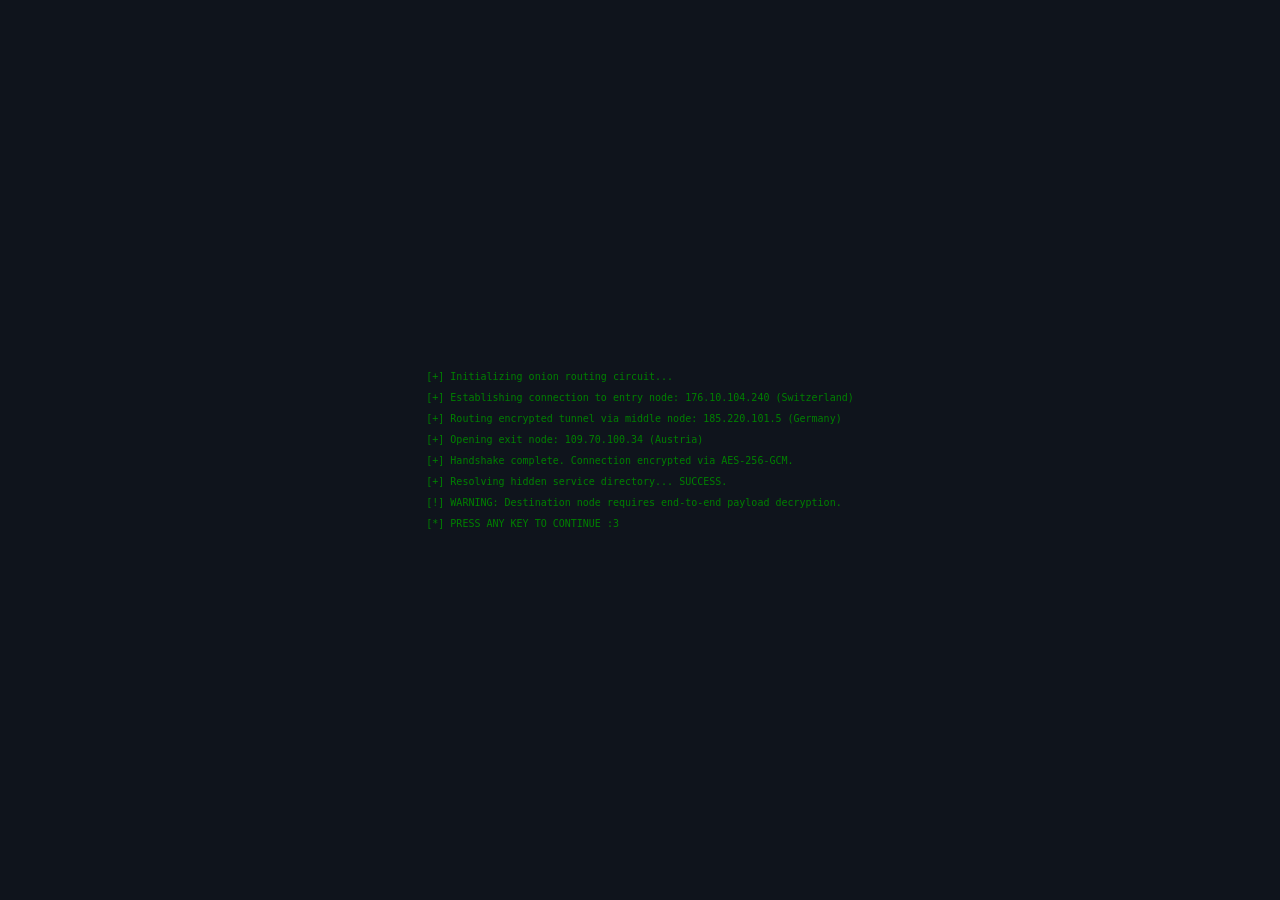
==== index.html @ 7346f54f "first commit" ====
<!DOCTYPE html>
<html lang="en">
<head>
    <meta charset="UTF-8">
    <meta name="viewport" content="width=device-width, initial-scale=1.0">
    <title>Welcome</title>
    <link rel="stylesheet" href="styles.css">
</head>
<body>

    <div class="welcome-text">
        <p style="--delay: 1">[+] Initializing onion routing circuit...</p>
        <p style="--delay: 2">[+] Establishing connection to entry node: 176.10.104.240 (Switzerland)</p>
        <p style="--delay: 3">[+] Routing encrypted tunnel via middle node: 185.220.101.5 (Germany)</p>
        <p style="--delay: 4">[+] Opening exit node: 109.70.100.34 (Austria)</p>
        <p style="--delay: 5">[+] Handshake complete. Connection encrypted via AES-256-GCM.</p>
        <p style="--delay: 6">[+] Resolving hidden service directory... SUCCESS.</p>
        <p style="--delay: 7">[!] WARNING: Destination node requires end-to-end payload decryption.</p>
        <p style="--delay: 9">[*] PRESS ANY KEY TO CONTINUE :3</p>
    </div>

    <script>
        document.addEventListener('keydown', function(){
            window.location.href = 'main.html'
        })
    </script>

</body>
</html>
---- styles.css ----
body {
    background-color: #0f141c;
    font-family: 'JetBrains Mono', monospace;
}


a{
    color: inherit;
    text-decoration: none;
}

.text {
    color: white;
    font-size: 12px;
}

.buttons {
    width: 150px;
    height: 50px;
    border: 3px solid white;
    background-color: #0f141c;
    color: white;
    transition: background-color 0.3s ease;
}


.navbar {
    position: fixed;
    right: 0;
    color: white;
    display: flex;
    gap: 10px;
    padding: 20px;
}

.welcome-text {
    position: absolute;
    top: 50%;
    left: 50%;
    transform: translate(-50%, -50%);
    font-size: 10px;
    color: green;
}

.welcome-text p {
    opacity: 0;
    animation: fadeIn 0.5s ease;
    animation-delay: calc(var(--delay) * 0.33s);
    animation-fill-mode: forwards;
}

@keyframes fadeIn {
    from { opacity: 0; }
    to { opacity: 1; }
}



#ascii-logo {
    color: white;
    font-size: 10px;
    margin-bottom: 0px;
}

#main-buttons {
    display: flex;
    gap: 20px;
}

#hero-main {
    display: flex;
    flex-direction: column;
    gap: 10px;
    align-items: center;  
    position: absolute;
    left: 50%;
    top: 50%;
    transform: translate(-50%, -50%);
    align-items: center;
}


.buttons:hover{
    cursor: pointer;
    background-color: white;
    color: black;
}
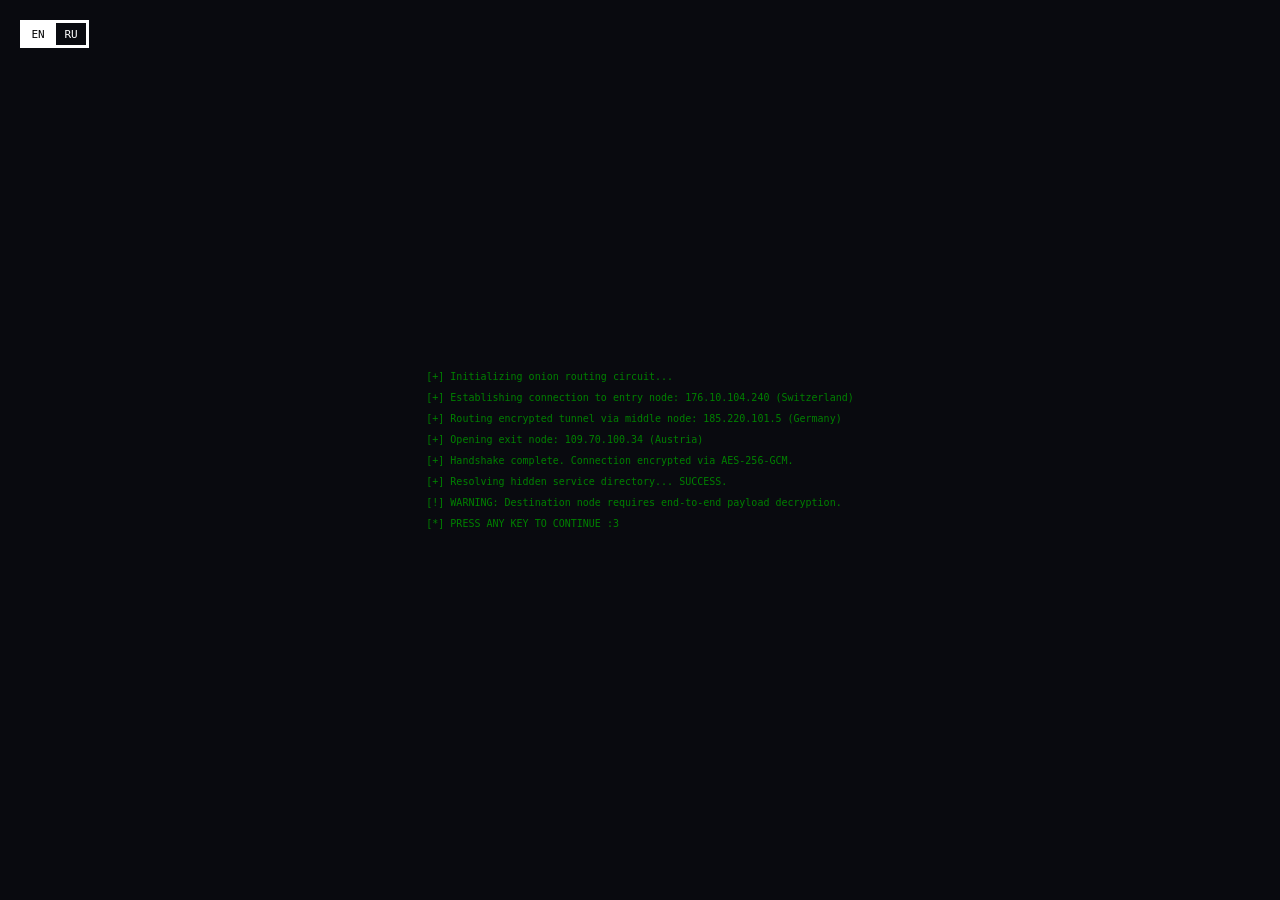
==== commit 04ab4142: "add more content" ====
--- a/index.html
+++ b/index.html
@@ -6,23 +6,36 @@
     <title>Welcome</title>
     <link rel="stylesheet" href="styles.css">
 </head>
-<body>
+<body data-i18n-title="title.welcome">
+
+    <div class="lang-switch" role="group" aria-label="Language">
+        <button type="button" class="lang-btn" data-lang="en">EN</button>
+        <button type="button" class="lang-btn" data-lang="ru">RU</button>
+    </div>
 
     <div class="welcome-text">
-        <p style="--delay: 1">[+] Initializing onion routing circuit...</p>
-        <p style="--delay: 2">[+] Establishing connection to entry node: 176.10.104.240 (Switzerland)</p>
-        <p style="--delay: 3">[+] Routing encrypted tunnel via middle node: 185.220.101.5 (Germany)</p>
-        <p style="--delay: 4">[+] Opening exit node: 109.70.100.34 (Austria)</p>
-        <p style="--delay: 5">[+] Handshake complete. Connection encrypted via AES-256-GCM.</p>
-        <p style="--delay: 6">[+] Resolving hidden service directory... SUCCESS.</p>
-        <p style="--delay: 7">[!] WARNING: Destination node requires end-to-end payload decryption.</p>
-        <p style="--delay: 9">[*] PRESS ANY KEY TO CONTINUE :3</p>
+        <p style="--delay: 1" data-i18n="index.1">[+] Initializing onion routing circuit...</p>
+        <p style="--delay: 2" data-i18n="index.2">[+] Establishing connection to entry node: 176.10.104.240 (Switzerland)</p>
+        <p style="--delay: 3" data-i18n="index.3">[+] Routing encrypted tunnel via middle node: 185.220.101.5 (Germany)</p>
+        <p style="--delay: 4" data-i18n="index.4">[+] Opening exit node: 109.70.100.34 (Austria)</p>
+        <p style="--delay: 5" data-i18n="index.5">[+] Handshake complete. Connection encrypted via AES-256-GCM.</p>
+        <p style="--delay: 6" data-i18n="index.6">[+] Resolving hidden service directory... SUCCESS.</p>
+        <p style="--delay: 7" data-i18n="index.7">[!] WARNING: Destination node requires end-to-end payload decryption.</p>
+        <p style="--delay: 9" data-i18n="index.8">[*] PRESS ANY KEY TO CONTINUE :3</p>
     </div>
 
+    <script src="i18n.js"></script>
     <script>
-        document.addEventListener('keydown', function(){
-            window.location.href = 'main.html'
-        })
+        document.addEventListener('DOMContentLoaded', function() {
+            function goToMain() {
+                window.location.href = 'main.html';
+            }
+            document.addEventListener('keydown', goToMain);
+            document.addEventListener('touchend', function (e) {
+                if (e.target.closest('.lang-btn')) return;
+                goToMain();
+            });
+        });
     </script>
 
 </body>
--- a/styles.css
+++ b/styles.css
@@ -1,6 +1,17 @@
 body {
-    background-color: #0f141c;
+    background-color: #090a0f;
     font-family: 'JetBrains Mono', monospace;
+    margin: 0;
+    min-height: 100vh;
+}
+
+#soon {
+    position: absolute;
+    top: 50%;
+    left: 50%;
+    transform: translate(-50%, -50%);
+    font-size: 15px;
+    color: white;
 }
 
 
@@ -18,7 +29,7 @@
     width: 150px;
     height: 50px;
     border: 3px solid white;
-    background-color: #0f141c;
+    background: none;
     color: white;
     transition: background-color 0.3s ease;
 }
@@ -26,12 +37,57 @@
 
 .navbar {
     position: fixed;
+    top: 0;
     right: 0;
-    color: white;
-    display: flex;
+    z-index: 10;
+    color: white;
+    display: flex;
+    align-items: center;
     gap: 10px;
     padding: 20px;
 }
+
+.navbar a {
+    font-size: 13px;
+    transition: opacity 0.2s ease;
+}
+
+.navbar a:hover {
+    opacity: 0.6;
+}
+
+.lang-switch {
+    position: fixed;
+    top: 20px;
+    left: 20px;
+    z-index: 10;
+    display: flex;
+    gap: 0;
+}
+
+.lang-btn {
+    height: 28px;
+    min-width: 36px;
+    padding: 0 8px;
+    border: 3px solid white;
+    background: none;
+    color: white;
+    font-family: inherit;
+    font-size: 11px;
+    cursor: pointer;
+    transition: background-color 0.3s ease, color 0.3s ease;
+}
+
+.lang-btn + .lang-btn {
+    margin-left: -3px;
+}
+
+.lang-btn:hover,
+.lang-btn.active {
+    background-color: white;
+    color: black;
+}
+
 
 .welcome-text {
     position: absolute;
@@ -84,4 +140,363 @@
     cursor: pointer;
     background-color: white;
     color: black;
-}+}
+
+.page {
+    position: relative;
+    z-index: 1;
+    max-width: 720px;
+    margin: 0 auto;
+    padding: 96px 24px 72px;
+    color: white;
+}
+
+.page-wide {
+    max-width: 980px;
+}
+
+.page-header {
+    margin-bottom: 28px;
+}
+
+.page-title {
+    font-size: 28px;
+    font-weight: 400;
+    margin: 0 0 10px;
+    letter-spacing: 0.04em;
+}
+
+.page-lead {
+    font-size: 13px;
+    color: rgba(255, 255, 255, 0.65);
+    margin: 0;
+    line-height: 1.6;
+}
+
+.glass {
+    background: none;
+    border: 3px solid white;
+    border-radius: 0;
+    box-shadow: none;
+    backdrop-filter: none;
+    -webkit-backdrop-filter: none;
+}
+
+.cards {
+    display: grid;
+    gap: 14px;
+    list-style: none;
+    padding: 0;
+    margin: 0 0 14px;
+}
+
+.cards.two-col {
+    grid-template-columns: 1fr 1fr;
+}
+
+.cards.three-col {
+    grid-template-columns: 1fr 1fr 1fr;
+}
+
+.card {
+    padding: 18px 18px 16px;
+}
+
+.card-title {
+    position: relative;
+    display: block;
+    font-size: 14px;
+    color: white;
+    margin: 0 0 8px;
+}
+
+.card-text {
+    position: relative;
+    display: block;
+    font-size: 12px;
+    color: rgba(255, 255, 255, 0.68);
+    line-height: 1.65;
+    margin: 0;
+}
+
+.card-meta {
+    position: relative;
+    display: block;
+    font-size: 11px;
+    color: rgba(255, 255, 255, 0.42);
+    margin-top: 10px;
+}
+
+.card-list {
+    position: relative;
+    margin: 0;
+    padding-left: 18px;
+}
+
+.card-list li {
+    font-size: 12px;
+    color: rgba(255, 255, 255, 0.72);
+    line-height: 1.65;
+}
+
+.card-list li + li {
+    margin-top: 6px;
+}
+
+.page a.link {
+    color: white;
+    text-decoration: underline;
+    text-underline-offset: 3px;
+}
+
+.page a.link:hover {
+    color: rgba(255, 255, 255, 0.7);
+}
+
+.profile {
+    display: flex;
+    flex-direction: column;
+    gap: 14px;
+}
+
+.profile-hero {
+    padding: 20px;
+}
+
+.profile-body {
+    position: relative;
+    padding: 0;
+}
+
+.profile-avatar {
+    position: relative;
+    z-index: 2;
+    width: 88px;
+    height: 88px;
+    margin-top: 0;
+    border-radius: 0;
+    object-fit: cover;
+    border: 3px solid white;
+    background: none;
+}
+
+.profile-top {
+    display: flex;
+    align-items: flex-start;
+    justify-content: space-between;
+    gap: 16px;
+    margin-top: 14px;
+}
+
+.profile-identity {
+    min-width: 0;
+}
+
+.profile-name {
+    position: relative;
+    margin: 0;
+    font-size: 22px;
+    font-weight: 400;
+    letter-spacing: 0.02em;
+}
+
+.profile-handle {
+    position: relative;
+    display: block;
+    margin-top: 4px;
+    font-size: 13px;
+    color: rgba(255, 255, 255, 0.5);
+}
+
+.profile-status {
+    position: relative;
+    display: inline-flex;
+    align-items: center;
+    gap: 8px;
+    margin-top: 10px;
+    padding: 6px 10px;
+    border-radius: 0;
+    font-size: 11px;
+    color: rgba(255, 255, 255, 0.78);
+    background: none;
+    border: 3px solid white;
+}
+
+.profile-status-dot {
+    width: 7px;
+    height: 7px;
+    border-radius: 0;
+    background: #5dce8a;
+}
+
+.profile-actions {
+    position: relative;
+    display: flex;
+    flex-shrink: 0;
+    gap: 8px;
+}
+
+.profile-btn {
+    display: inline-flex;
+    align-items: center;
+    justify-content: center;
+    height: 40px;
+    padding: 0 16px;
+    border-radius: 0;
+    font-size: 12px;
+    color: white;
+    border: 3px solid white;
+    background: none;
+    transition: background-color 0.3s ease, color 0.3s ease;
+}
+
+.profile-btn:hover {
+    background-color: white;
+    color: black;
+}
+
+.profile-btn.ghost {
+    background: none;
+}
+
+.profile-bio {
+    position: relative;
+    margin: 16px 0 0;
+    font-size: 13px;
+    line-height: 1.7;
+    color: rgba(255, 255, 255, 0.78);
+}
+
+.profile-meta {
+    position: relative;
+    display: flex;
+    flex-wrap: wrap;
+    gap: 10px 18px;
+    margin-top: 14px;
+    font-size: 12px;
+    color: rgba(255, 255, 255, 0.55);
+}
+
+.profile-meta span {
+    display: inline-flex;
+    align-items: center;
+    gap: 6px;
+}
+
+.profile-stats {
+    display: grid;
+    grid-template-columns: repeat(3, 1fr);
+    gap: 10px;
+}
+
+.stat-card {
+    text-align: center;
+    padding: 16px 12px;
+}
+
+.stat-value {
+    position: relative;
+    display: block;
+    font-size: 18px;
+    color: white;
+    margin-bottom: 4px;
+}
+
+.stat-label {
+    position: relative;
+    display: block;
+    font-size: 11px;
+    color: rgba(255, 255, 255, 0.5);
+}
+
+.tags {
+    position: relative;
+    display: flex;
+    flex-wrap: wrap;
+    gap: 8px;
+    margin: 0;
+    padding: 0;
+    list-style: none;
+}
+
+.tag {
+    padding: 6px 10px;
+    border-radius: 0;
+    font-size: 11px;
+    color: white;
+    background: none;
+    border: 3px solid white;
+}
+
+.timeline {
+    position: relative;
+    display: flex;
+    flex-direction: column;
+    gap: 14px;
+    margin: 0;
+    padding: 0;
+    list-style: none;
+}
+
+.timeline-item {
+    position: relative;
+    padding-left: 16px;
+    border-left: 3px solid white;
+}
+
+.timeline-item::before {
+    content: "";
+    position: absolute;
+    left: -5px;
+    top: 5px;
+    width: 7px;
+    height: 7px;
+    border-radius: 0;
+    background: white;
+}
+
+.timeline-when {
+    display: block;
+    font-size: 11px;
+    color: rgba(255, 255, 255, 0.42);
+    margin-bottom: 4px;
+}
+
+.timeline-what {
+    display: block;
+    font-size: 12px;
+    color: rgba(255, 255, 255, 0.78);
+    line-height: 1.55;
+}
+
+@media (max-width: 560px) {
+    .cards.two-col,
+    .cards.three-col {
+        grid-template-columns: 1fr;
+    }
+
+    .navbar {
+        flex-wrap: wrap;
+        max-width: calc(100% - 100px);
+        justify-content: flex-end;
+    }
+
+    .profile-top {
+        flex-direction: column;
+    }
+
+    .profile-actions {
+        width: 100%;
+    }
+
+    .profile-btn {
+        flex: 1;
+    }
+
+    .profile-stats {
+        grid-template-columns: 1fr;
+    }
+}
+
+
+
